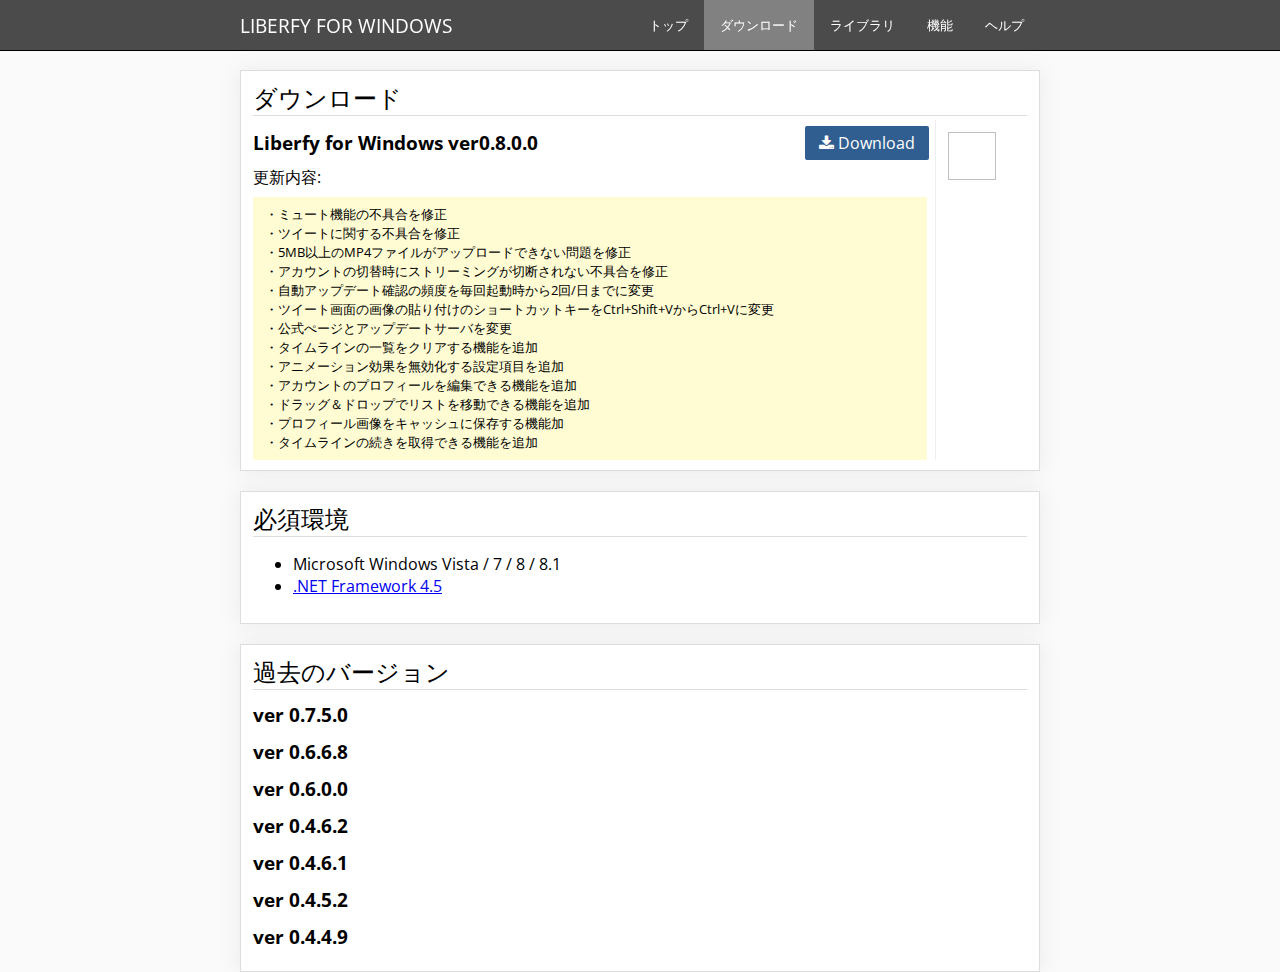
==== download.html @ 8b09f646 "First Commit" ====
<!DOCTYPE html>
<html lang="ja">
<head>
	<meta charset="utf-8">
	<title>Liberfy for Windows</title>
	<link rel="stylesheet" href="./style.css">
	<link href='http://fonts.googleapis.com/css?family=Open+Sans' rel='stylesheet' type='text/css'>
	<link rel="stylesheet" href="//maxcdn.bootstrapcdn.com/font-awesome/4.3.0/css/font-awesome.min.css">
	<script><!--

	var xhr = new XMLHttpRequest();
	xhr.open('GET', './updates/list.json', true);
	xhr.send(null);
	xhr.onload = function(e) {
		if(xhr.readyState == 4
			&& xhr.status == 200) {
			var json = JSON.parse(xhr.responseText).filter(
				function(e, i, a) {
					return e.platform == 'windows';
				});

			if(json.length == 0) return;

			var data = json[0];
			document.getElementById('latest-update-title').innerHTML = "Liberfy for Windows ver" + data.version;
			document.getElementById('latest-update-link').setAttribute('href', './updates/' + data.path)
			document.getElementById('lastest-update-description').innerHTML = data.description.replace(/\n/g, '<br>');

			var updates = document.getElementById('updates');

			if(json.length > 1)
				for(var i=1;i<json.length;i++) {
				var data = json[i];

				var title = document.createElement('h3');
				title.innerHTML = 'ver ' + data.version;
				title.setAttribute('data-ver', data.version.replace(/\./g, '-'));
				title.onclick = function(e) {
					var element = document.getElementById('update-' + this.getAttribute('data-ver'));
					var style = element.style;
					if(style.display == 'none'
						|| style.display == '')
						style.display = 'block';
					else
						style.display = 'none';
				};

				var baseDiv = document.createElement('div');
				baseDiv.setAttribute('id', 'update-' + data.version.replace(/\./g, '-'));

				var link = document.createElement('a');
				link.innerHTML = "Download";
				link.setAttribute('href', './updates/' + data.path);
				link.setAttribute('class', 'dl_btn');
				baseDiv.appendChild(link);

				var desc = document.createElement('p');
				desc.innerHTML = data.description.replace(/\n/g, '<br>');
				baseDiv.appendChild(desc);

				updates.appendChild(title);
				updates.appendChild(baseDiv)
			}
		}
	};

	--></script>
</head>
<body>
	<div id="header">
		<div class="wrapper">
			<div id="header-title">
				<span>Liberfy for Windows</span>
			</div>

			<div id="menu-navigator">
				<ul>
					<li><a href="./">トップ</a></li>
					<li><a class="active" href="./download.html">ダウンロード</a></li>
					<li><a href="./library.html">ライブラリ</a></li>
					<li><a href="./info.html">機能</a></li>
					<li><a href="./help.html">ヘルプ</a></li>
				</ul>
			</div>
		</div>
	</div>

	<div id="content">
		<div class="wrapper">
			<div class="article">
				<h2 class="article-title">ダウンロード</h2>
				<div class="article-content">
					<div id="latest-update" style="display:table;width:100%">
						<div>
							<div class="update-info">
								<h3 id="latest-update-title">Liberfy for Windows</h3>
								<a id="latest-update-link" class="dl_btn" href="#"><span class="fa fa-download"></span> Download</a>
							</div>
							更新内容:
							<p id="lastest-update-description" class="update-descript"></p>
						</div>
						<div id="update-icon">
							<img width="48" height="48" />
						</div>
					</div>
				</div>
			</div>

			<div class="article">
				<h2 class="article-title">必須環境</h2>
				<ul>
					<li>Microsoft Windows Vista / 7 / 8 / 8.1</li>
					<li><a href="https://www.microsoft.com/ja-jp/download/details.aspx?id=30653">.NET Framework 4.5</a></li>
				</ul>
			</div>

			<div class="article">
				<h2 class="article-title">過去のバージョン</h2>
				<div id="updates"></div>
			</div>
		</div>
	</div>
</body>
</html>
---- style.css ----
html, body {
	padding: 0;
	margin: 0;
}

body {
	font-size: 12pt;
	font-family: 'Open Sans', 'Meiryo', sans-serif;
	background: #fafafa;
}
@media all and (-ms-high-contrast:none){
  *::-ms-backdrop, body { line-height: 1.46 } /* IE11 */
}

s {
	-webkit-filter: blur(4px);
	-ms-filter: blur(4px);
	filter: blur(4px);
	transition: all ease 0.1s;
}
s:hover,
s:active {
	-webkit-filter: blur(0px);
	-ms-filter: blur(0px);
	filter: blur(0px);
}

#header {
	background: rgba(0, 0, 0, 0.7);
	color: #fff;
	height: 50px;
	border-bottom: 1px solid black;
	position: fixed;
	top: 0;
	left: 0;
	width: 100%;
	z-index: 100;
}

#header:after {
	content: '';
	display: block;
	width: 100%;
	clear: both;
}

.wrapper {
	display: block;
	width: 800px;
	margin: 0 auto;
}

#header #header-title {
	padding: 12px 0px;
	margin: 0px;
	font-weight: normal;
	font-size: 14pt;
	float: left;
	text-transform: uppercase;
	line-height: 1.5em;
}

#header #menu-navigator {
	float: right;
}
#header #menu-navigator ul {
	list-style: none;
	padding: 0;
	margin: 0;
	display: block;
}

#header #menu-navigator ul li {
	display: block;
	float: left;
}
#header #menu-navigator a {
	display: block;
	color: #fff;
	text-decoration: none;

	height: 50px;
	line-height: 50px;
	padding: 0px 16px;

	font-size: 10pt;

	box-sizing: border-box;

	text-transform: uppercase;
	transition: background linear 0.2s;
}
#header #menu-navigator a:hover {
	background: rgba(255, 255, 255, 0.3);
}
#header #menu-navigator a:active {
	background: rgba(0, 0, 0, 0.3);
}
#header #menu-navigator a.active {
	background: rgba(255, 255, 255, 0.3);
	pointer-events: none;
}

#ss_header {
	margin: 0 auto;
	padding-top: 24px;
	background: url('./images/screenshot.png');
	width: 798px;
	height: 420px;
	background-position: bottom center;
	background-repeat: no-repeat;
	background-size: auto;
	position: relative;
}
#ss_header > div {
	position: absolute;
	width: 100%;
	bottom: 0;
}
#ss_header span {
	text-align: center;
	display: block;
	width: auto;
}

a.dl_btn {
	text-decoration: none;
	color: #fff;
	background: #315E90;
	padding: 14px 36px;
	position: relative;
	border-radius: 2px;
	transition: all linear 0.1s;
}
a.dl_btn:hover {
	background: #4B74A2;
	box-shadow: 0px 0px 14px #B5C9DF;
}
a.dl_btn:active {
	background: #0D3663;
}
span#app_desc {
	background: rgba(0, 0, 0, 0.36);
	color: #fff;
	padding: 20px;
	text-shadow: 0px 4px 12px #000;
	width: auto;
	margin: 0 auto;
}

#content {
	padding-top: 50px;
	margin-bottom: 0px;
}

#main-menu {
	list-style: none;
	margin: 0;
	padding: 0;
}
#main-menu li {
	display: block;
	float: left;
	width: 360px;
	margin: 0 20px;
	box-sizing: border-box;
}
#main-menu li > a {
	text-decoration: none;
}
#main-menu h2 {
	font-size: 14pt;
	font-weight: normal;
	margin: 0;
	padding: 20px 0px 6px 0px;
}
#main-menu h2 span.fa:before {
	font-size: 0.8em;
	color: #fff;
	border-radius: 50%;
	padding: 6px;
	margin-right: 6px;
	display: inline-block;
	width: 1em;
	height: 1em;
	text-align: center;
}

#main-menu li.menu-download a {
	color: #669933;
}
#main-menu li.menu-download h2 span:before {
	background: #669933;
}


#main-menu li.menu-library a {
	color: #9D344B;
}
#main-menu li.menu-library h2 span:before {
	background: #9D344B;
}


#main-menu li.menu-spec a {
	color: #2A4F6E;
}
#main-menu li.menu-spec h2 span:before {
	background: #2A4F6E;
}


#main-menu li.menu-qna a {
	color: #AA8439;
}
#main-menu li.menu-qna h2 span:before {
	background: #AA8439;
}

.article {
	margin-top: 20px;
	background: #fff;
	border: 1px solid #ddd;
	padding: 10px 12px;
	box-shadow: 0px 0px 20px rgba(100, 100, 100 , 0.1);
}
.article h2.article-title {
	font-weight: normal;
	padding: 0;
	margin: 0;
	border-bottom: 1px solid #ddd;
	margin-bottom: 4px;
}
.article div.article-content {

}

#latest-update {
}
#latest-update h3 {
	float: left;
	margin: 0;
	margin-top: 10px;
	padding: 0 0 6px 0;
}
#latest-update a.dl_btn {
	float: right;
	margin: 6px;
	padding:6px 14px;
}
#update-icon {
	width: auto;
	border-left: 1px solid #eee;
}
#update-icon img {
	margin: 0;
	padding: 0;
}
#update-icon {
	display: table-cell;
	width: auto;
	padding: 12px;
	vertical-align: top;
}
.update-info:after {
	content: '';
	display: block;
	clear: both;
}

.update-descript {
	padding: 8px 12px;
	margin: 8px 8px 0px 0px;
	font-size: 0.8em;
	background: #FFFCD3;
}

#updates {

}
#updates > div {
	display: none;
}
#updates h3 {
	margin: 12px 0;
	padding: 0;
	cursor: pointer;
	-webkit-touch-callout: none;
	-webkit-user-select: none;
	-khtml-user-select: none;
	-moz-user-select: none;
	-ms-user-select: none;
	user-select: none;
}
#updates h3:hover {
	background: #efefef;
}
#updates p {
	font-size: 0.8em;
	margin: 0;
	padding: 4px 0 12px 0px;
}
#updates a.dl_btn {
	padding: 8px 24px;
	float: right;
}


#help-main h3 {
	margin: 0;
	padding: 0;

	padding-top: 16px;
}
#help-main h3 + p {
	padding: 0;
	margin: 0;
	font-size: 0.9em;
}

img.right {
	float: right;
}
img.left {
	float: left;
}

.article-item {

}
.article-item:after {
	content: '';
	display: block;
	clear: both;
}
.article-item h3 {
	margin: 0;
	padding: 24px 0px 6px 0px;
	color: #555;
}
.article-item h3 + span {
	display: block;
}

img.right + h3,
img.right + h3 + span {
	padding-right: 8px;
}

img.left + h3,
img.left + h3 + span {
	padding-left: 12px;
}

.page_msg {
	padding: 6px 0px;
}
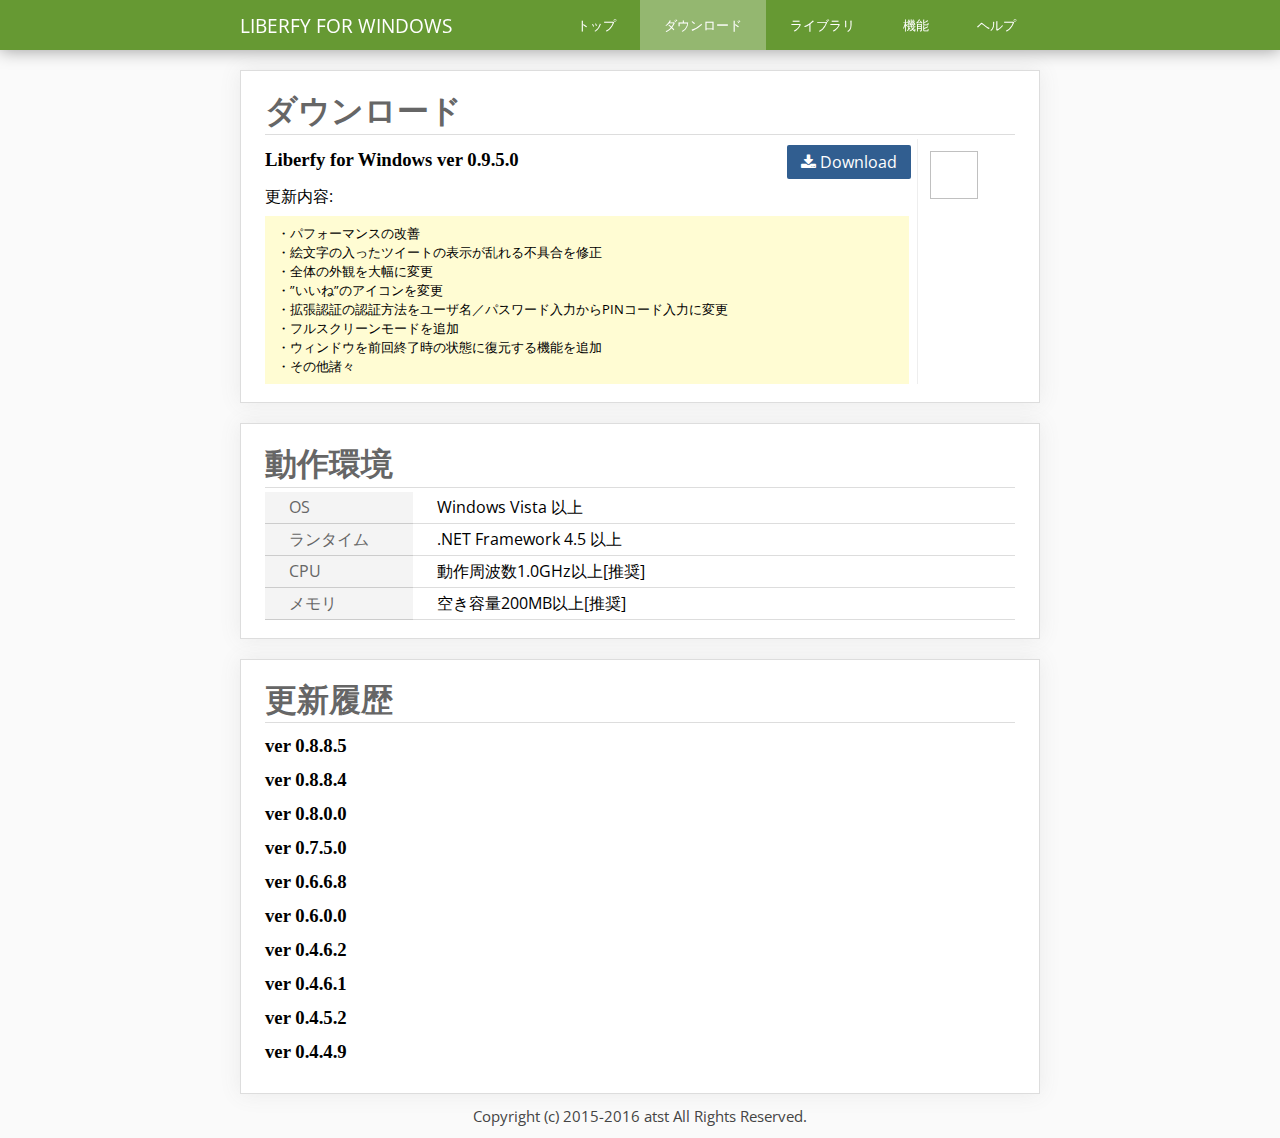
==== commit 988ce256: "Webページの更新" ====
--- a/download.html
+++ b/download.html
@@ -22,7 +22,7 @@
 			if(json.length == 0) return;
 
 			var data = json[0];
-			document.getElementById('latest-update-title').innerHTML = "Liberfy for Windows ver" + data.version;
+			document.getElementById('latest-update-title').innerHTML = "Liberfy for Windows ver " + data.version;
 			document.getElementById('latest-update-link').setAttribute('href', './updates/' + data.path)
 			document.getElementById('lastest-update-description').innerHTML = data.description.replace(/\n/g, '<br>');
 
@@ -48,11 +48,11 @@
 				var baseDiv = document.createElement('div');
 				baseDiv.setAttribute('id', 'update-' + data.version.replace(/\./g, '-'));
 
-				var link = document.createElement('a');
-				link.innerHTML = "Download";
-				link.setAttribute('href', './updates/' + data.path);
-				link.setAttribute('class', 'dl_btn');
-				baseDiv.appendChild(link);
+				// var link = document.createElement('a');
+				// link.innerHTML = "Download";
+				// link.setAttribute('href', './updates/' + data.path);
+				// link.setAttribute('class', 'dl_btn');
+				// baseDiv.appendChild(link);
 
 				var desc = document.createElement('p');
 				desc.innerHTML = data.description.replace(/\n/g, '<br>');
@@ -67,7 +67,7 @@
 	--></script>
 </head>
 <body>
-	<div id="header">
+	<div id="header" class="green">
 		<div class="wrapper">
 			<div id="header-title">
 				<span>Liberfy for Windows</span>
@@ -107,17 +107,35 @@
 			</div>
 
 			<div class="article">
-				<h2 class="article-title">必須環境</h2>
-				<ul>
-					<li>Microsoft Windows Vista / 7 / 8 / 8.1</li>
-					<li><a href="https://www.microsoft.com/ja-jp/download/details.aspx?id=30653">.NET Framework 4.5</a></li>
-				</ul>
+				<h2 class="article-title">動作環境</h2>
+				<table class="spec-table">
+					<tr>
+						<th width="100">OS</th>
+						<td>Windows Vista 以上</td>
+					</tr>
+					<tr>
+						<th>ランタイム</th>
+						<td>.NET Framework 4.5 以上</td>
+					</tr>
+					<tr>
+						<th>CPU</th>
+						<td>動作周波数1.0GHz以上[推奨]</td>
+					</tr>
+					<tr>
+						<th>メモリ</th>
+						<td>空き容量200MB以上[推奨]</td>
+					</tr>
+				</table>
 			</div>
 
 			<div class="article">
-				<h2 class="article-title">過去のバージョン</h2>
+				<h2 class="article-title">更新履歴</h2>
 				<div id="updates"></div>
 			</div>
+			
+			<footer>
+				<span id="copyright">Copyright (c) 2015-2016 atst All Rights Reserved.</span>
+			</footer>
 		</div>
 	</div>
 </body>
--- a/style.css
+++ b/style.css
@@ -2,10 +2,10 @@
 html, body {
 	padding: 0;
 	margin: 0;
+	font-size: 12pt;
 }
 
 body {
-	font-size: 12pt;
 	font-family: 'Open Sans', 'Meiryo', sans-serif;
 	background: #fafafa;
 }
@@ -27,23 +27,30 @@
 }
 
 #header {
-	background: rgba(0, 0, 0, 0.7);
+	background: #444;
 	color: #fff;
 	height: 50px;
-	border-bottom: 1px solid black;
 	position: fixed;
 	top: 0;
 	left: 0;
 	width: 100%;
 	z-index: 100;
-}
-
-#header:after {
-	content: '';
-	display: block;
-	width: 100%;
-	clear: both;
-}
+	box-shadow: 0px 0px 18px rgba(0, 0, 0, 0.4);
+}
+
+#header.green {
+	background: #669933;
+}
+#header.red {
+	background: #9D344B;
+}
+#header.blue {
+	background: #2A4F6E;
+}
+#header.yellow {
+	background: #AA8439;
+}
+
 
 .wrapper {
 	display: block;
@@ -82,14 +89,14 @@
 
 	height: 50px;
 	line-height: 50px;
-	padding: 0px 16px;
+	padding: 0px 24px;
 
 	font-size: 10pt;
 
 	box-sizing: border-box;
 
 	text-transform: uppercase;
-	transition: background linear 0.2s;
+	
 }
 #header #menu-navigator a:hover {
 	background: rgba(255, 255, 255, 0.3);
@@ -159,6 +166,11 @@
 	margin: 0;
 	padding: 0;
 }
+#main-menu:after {
+	content: '';
+	display: block;
+	clear: both;
+}
 #main-menu li {
 	display: block;
 	float: left;
@@ -169,29 +181,31 @@
 #main-menu li > a {
 	text-decoration: none;
 }
+#main-menu li > a:hover {
+	text-decoration: underline;
+}
 #main-menu h2 {
 	font-size: 14pt;
-	font-weight: normal;
+	font-weight: bold;
 	margin: 0;
 	padding: 20px 0px 6px 0px;
+	font-family: 'Yu Mincho', 'HGMinchoB', 'Meiryo', serif;
 }
 #main-menu h2 span.fa:before {
-	font-size: 0.8em;
+	font-size: 1.2em;
 	color: #fff;
-	border-radius: 50%;
 	padding: 6px;
 	margin-right: 6px;
 	display: inline-block;
-	width: 1em;
-	height: 1em;
 	text-align: center;
+	width: 18px;
 }
 
 #main-menu li.menu-download a {
 	color: #669933;
 }
 #main-menu li.menu-download h2 span:before {
-	background: #669933;
+	color: #669933;
 }
 
 
@@ -199,7 +213,7 @@
 	color: #9D344B;
 }
 #main-menu li.menu-library h2 span:before {
-	background: #9D344B;
+	color: #9D344B;
 }
 
 
@@ -207,7 +221,7 @@
 	color: #2A4F6E;
 }
 #main-menu li.menu-spec h2 span:before {
-	background: #2A4F6E;
+	color: #2A4F6E;
 }
 
 
@@ -215,25 +229,50 @@
 	color: #AA8439;
 }
 #main-menu li.menu-qna h2 span:before {
-	background: #AA8439;
+	color: #AA8439;
 }
 
 .article {
 	margin-top: 20px;
 	background: #fff;
 	border: 1px solid #ddd;
-	padding: 10px 12px;
+	padding: 18px 24px;
 	box-shadow: 0px 0px 20px rgba(100, 100, 100 , 0.1);
 }
 .article h2.article-title {
+	font-weight: bold;
+	padding: 0;
+	margin: 0 0 4px 0;
+	border-bottom: 1px solid #ddd;
+	font-family: "Yu Mincho", "Century", "HGMinchoB", "Meiryo", serif;
+	line-height: 1.4;
+	font-size: 24pt;
+	color: #666;
+}
+.article h3 {
+	font-family: "Yu Mincho", "Century", "HGMinchoB", "Meiryo", serif;
+}
+
+table.spec-table {
+	border-collapse: collapse;
+	width: 100%;
+}
+table.spec-table * {
+	padding: 4px 24px;
+}
+table.spec-table tr {
+	border-bottom: 1px solid #ddd;
+}
+table.spec-table th {
 	font-weight: normal;
-	padding: 0;
-	margin: 0;
-	border-bottom: 1px solid #ddd;
-	margin-bottom: 4px;
-}
-.article div.article-content {
-
+	text-align: left;
+	background: #f4f4f4;
+	border-bottom: 1px solid #ccc;
+	color: #666;
+}
+
+div#content > div > .article:last-child {
+	margin-bottom: 24px;
 }
 
 #latest-update {
@@ -335,9 +374,11 @@
 	clear: both;
 }
 .article-item h3 {
-	margin: 0;
-	padding: 24px 0px 6px 0px;
-	color: #555;
+	margin: 24px 0px 6px 0px;
+	padding: 0 12px;
+	color: #444;
+	border: 1px dotted #ccc;
+	border-left: 4px solid #07c;
 }
 .article-item h3 + span {
 	display: block;
@@ -355,4 +396,32 @@
 
 .page_msg {
 	padding: 6px 0px;
+}
+
+.article.library a {
+	color: #07c;
+	text-decoration: underline;
+	text-decoration-style: dotted;
+	word-wrap: break-word;
+}
+.article.library a:hover {
+	color: red;
+	text-decoration: none;
+}
+.article.library h3 {
+	border: 1px solid #ddd;
+	border-left-width: 4px;
+	padding: 4px 10px;
+}
+.article.library h3 a {
+	color: #444;
+	text-decoration: none;
+}
+
+footer span#copyright {
+	display: block;
+	text-align: center;
+	color: #444;
+	padding: 12px 0;
+	font-size: 11pt;
 }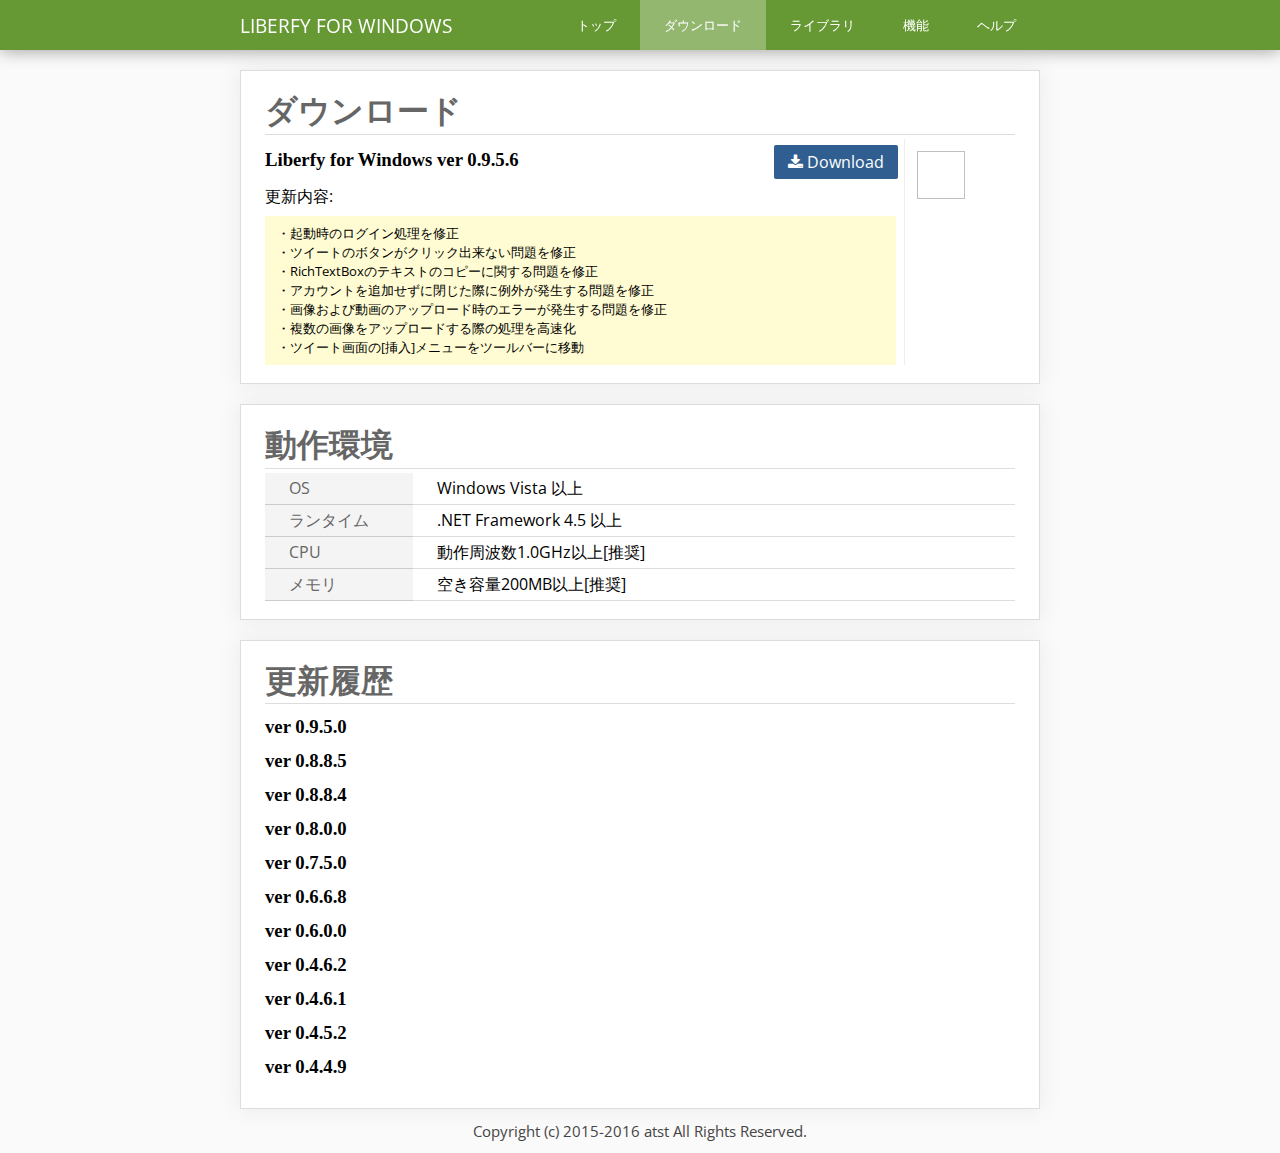
==== commit 79ceeeb7: "fix-downloads" ====
--- a/download.html
+++ b/download.html
@@ -18,6 +18,8 @@
 				function(e, i, a) {
 					return e.platform == 'windows';
 				});
+
+			console.log(JSON.parse(xhr.responseText));
 
 			if(json.length == 0) return;
 
